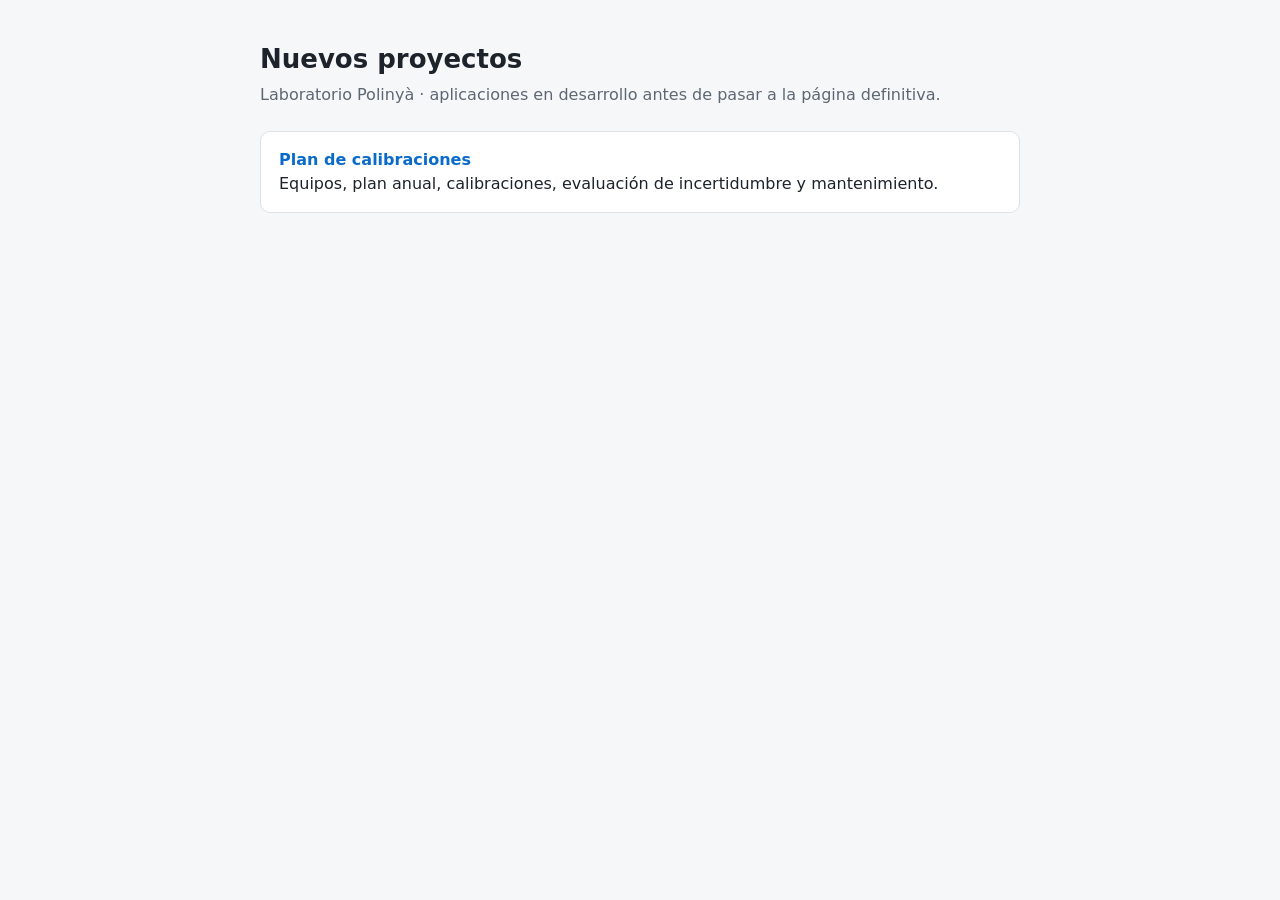
==== index.html @ 3ef8a5de "Add calibration plan app (calibraciones/) and project index Co-Authored-By: Claude Opus 5.5 (1M cont" ====
<!doctype html>
<html lang="es">
<head>
<meta charset="utf-8">
<meta name="viewport" content="width=device-width,initial-scale=1">
<title>Nuevos proyectos · Laboratorio Polinyà</title>
<style>
  :root{--bg:#f6f7f9;--card:#fff;--text:#1d232b;--muted:#5d6773;--line:#dde2e8;--accent:#0b6bcb}
  @media (prefers-color-scheme:dark){:root{--bg:#14181d;--card:#1d232b;--text:#e8ecf1;--muted:#9aa5b1;--line:#2c343e;--accent:#5aa9f2}}
  body{margin:0;background:var(--bg);color:var(--text);font:16px/1.5 system-ui,-apple-system,"Segoe UI",sans-serif}
  main{max-width:760px;margin:0 auto;padding:40px 16px}
  h1{margin:0 0 4px;font-size:26px} p{color:var(--muted);margin:0 0 24px}
  a.card{display:block;background:var(--card);border:1px solid var(--line);border-radius:10px;padding:16px 18px;margin-bottom:12px;color:inherit;text-decoration:none}
  a.card:hover{border-color:var(--accent)} a.card strong{color:var(--accent)}
</style>
</head>
<body>
<main>
  <h1>Nuevos proyectos</h1>
  <p>Laboratorio Polinyà · aplicaciones en desarrollo antes de pasar a la página definitiva.</p>
  <a class="card" href="calibraciones/"><strong>Plan de calibraciones</strong><br>Equipos, plan anual, calibraciones, evaluación de incertidumbre y mantenimiento.</a>
</main>
</body>
</html>
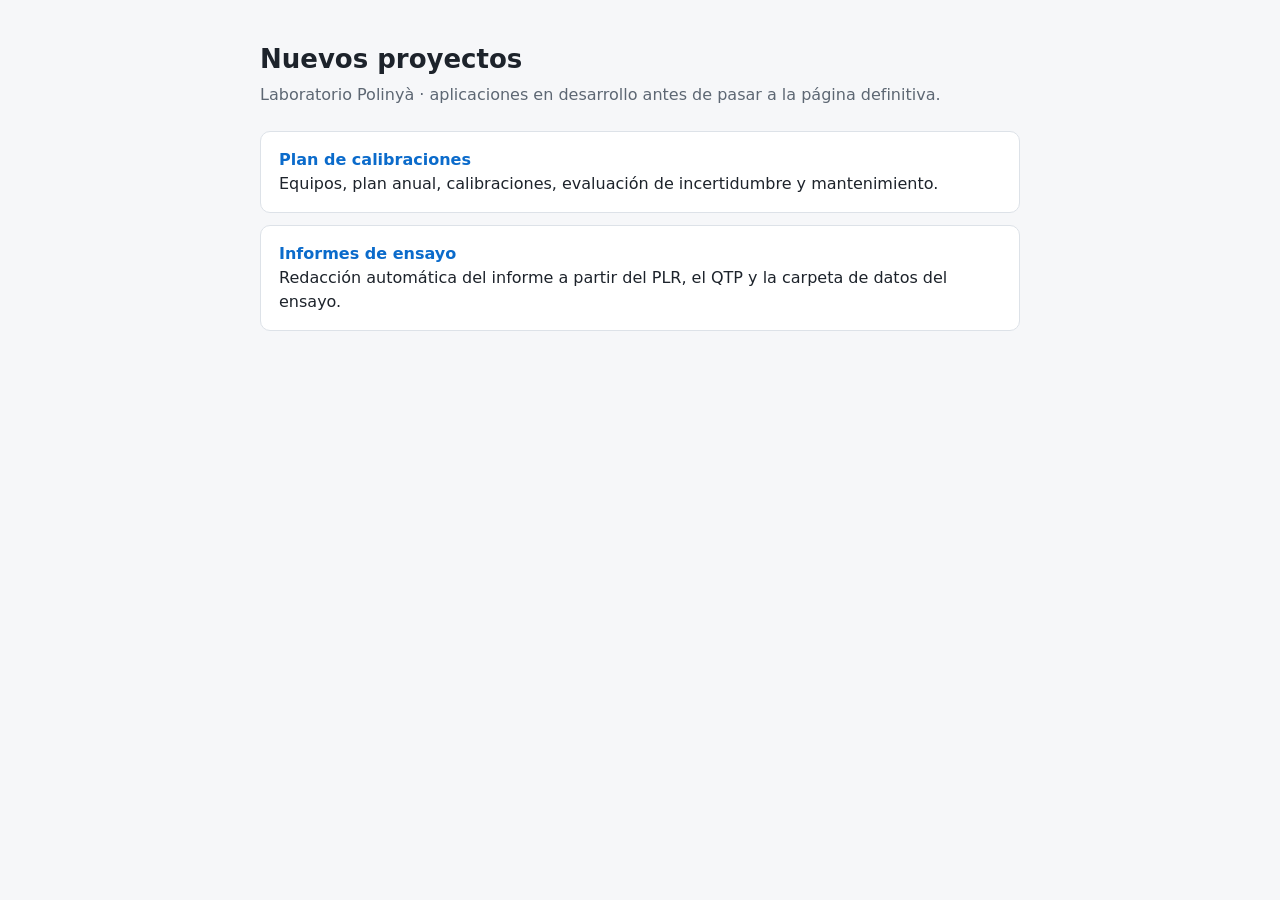
==== commit 0820bdd0: "Informes de ensayo: prototipo con solicitud, carpeta de datos y revisión previa Co-Authored-By: Clau" ====
--- a/index.html
+++ b/index.html
@@ -19,6 +19,7 @@
   <h1>Nuevos proyectos</h1>
   <p>Laboratorio Polinyà · aplicaciones en desarrollo antes de pasar a la página definitiva.</p>
   <a class="card" href="calibraciones/"><strong>Plan de calibraciones</strong><br>Equipos, plan anual, calibraciones, evaluación de incertidumbre y mantenimiento.</a>
+  <a class="card" href="informes/"><strong>Informes de ensayo</strong><br>Redacción automática del informe a partir del PLR, el QTP y la carpeta de datos del ensayo.</a>
 </main>
 </body>
 </html>
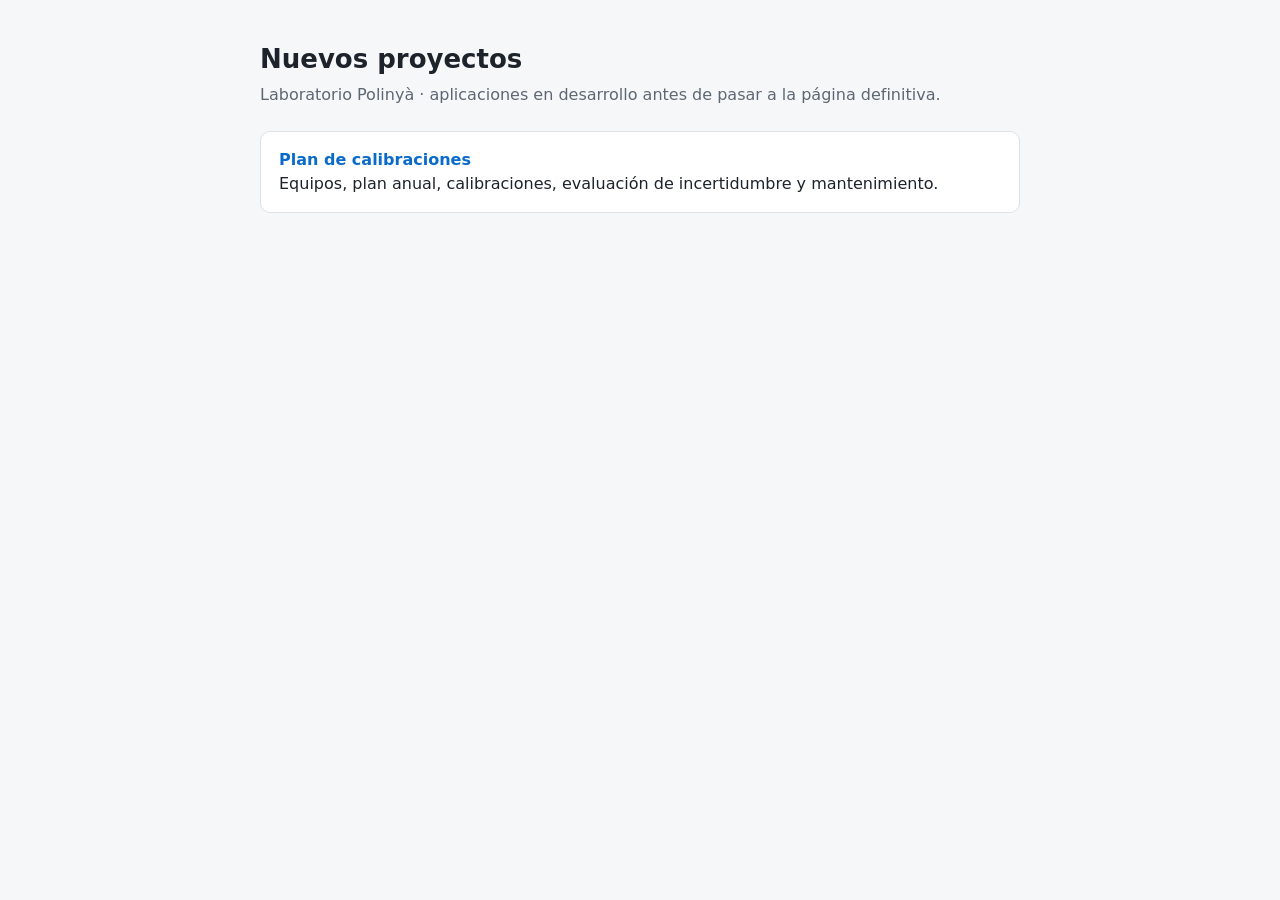
==== commit 0baed840: "Retirar la página de informes (sin IA) Daniel pidió descartar por ahora todo lo de redacción de info" ====
--- a/index.html
+++ b/index.html
@@ -19,7 +19,6 @@
   <h1>Nuevos proyectos</h1>
   <p>Laboratorio Polinyà · aplicaciones en desarrollo antes de pasar a la página definitiva.</p>
   <a class="card" href="calibraciones/"><strong>Plan de calibraciones</strong><br>Equipos, plan anual, calibraciones, evaluación de incertidumbre y mantenimiento.</a>
-  <a class="card" href="informes/"><strong>Informes de ensayo</strong><br>Redacción automática del informe a partir del PLR, el QTP y la carpeta de datos del ensayo.</a>
 </main>
 </body>
 </html>
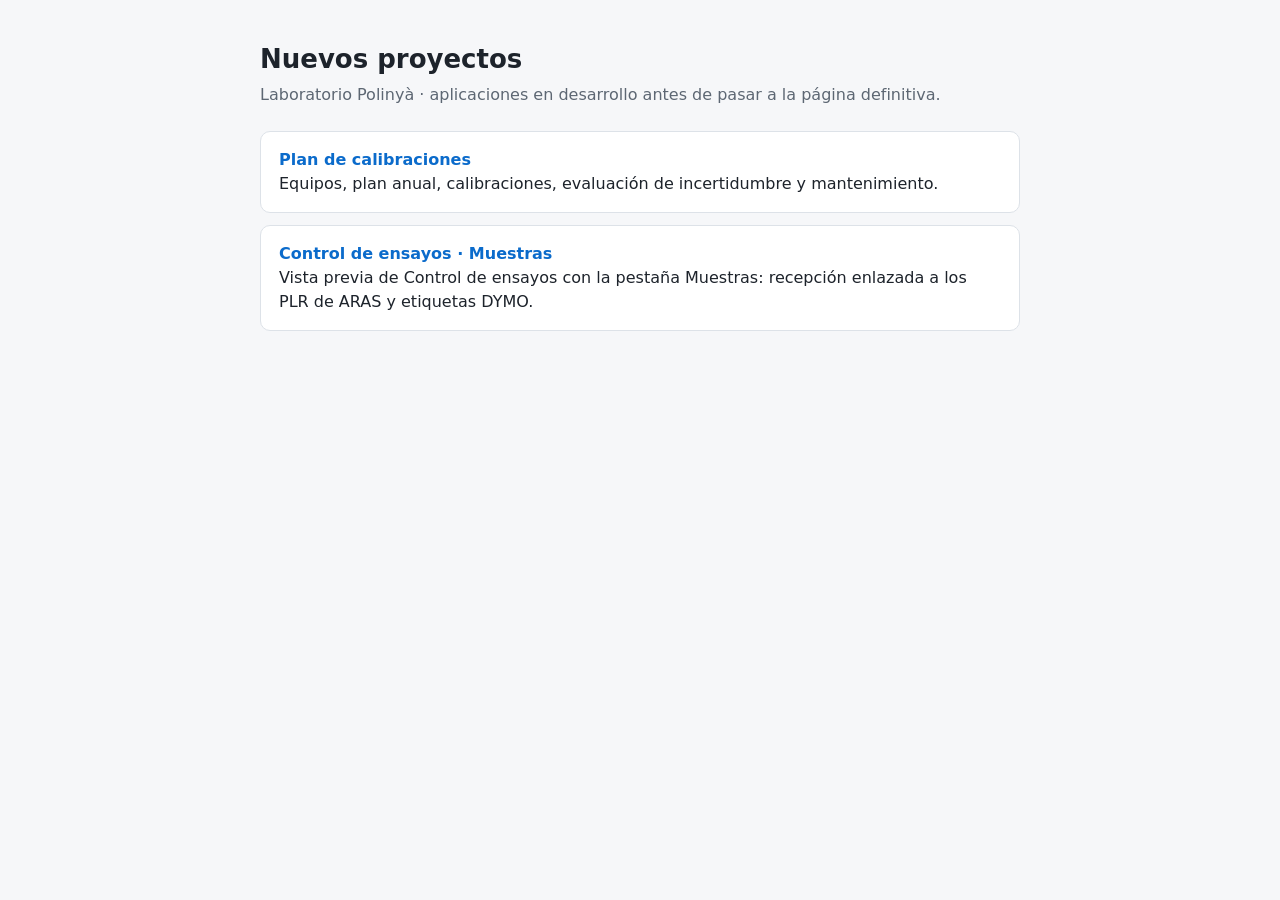
==== commit 5033bd9c: "Control de ensayos (vista previa): pestaña Muestras Copia de control-ensayos de management-tools con" ====
--- a/index.html
+++ b/index.html
@@ -19,6 +19,7 @@
   <h1>Nuevos proyectos</h1>
   <p>Laboratorio Polinyà · aplicaciones en desarrollo antes de pasar a la página definitiva.</p>
   <a class="card" href="calibraciones/"><strong>Plan de calibraciones</strong><br>Equipos, plan anual, calibraciones, evaluación de incertidumbre y mantenimiento.</a>
+  <a class="card" href="control-ensayos/"><strong>Control de ensayos · Muestras</strong><br>Vista previa de Control de ensayos con la pestaña Muestras: recepción enlazada a los PLR de ARAS y etiquetas DYMO.</a>
 </main>
 </body>
 </html>
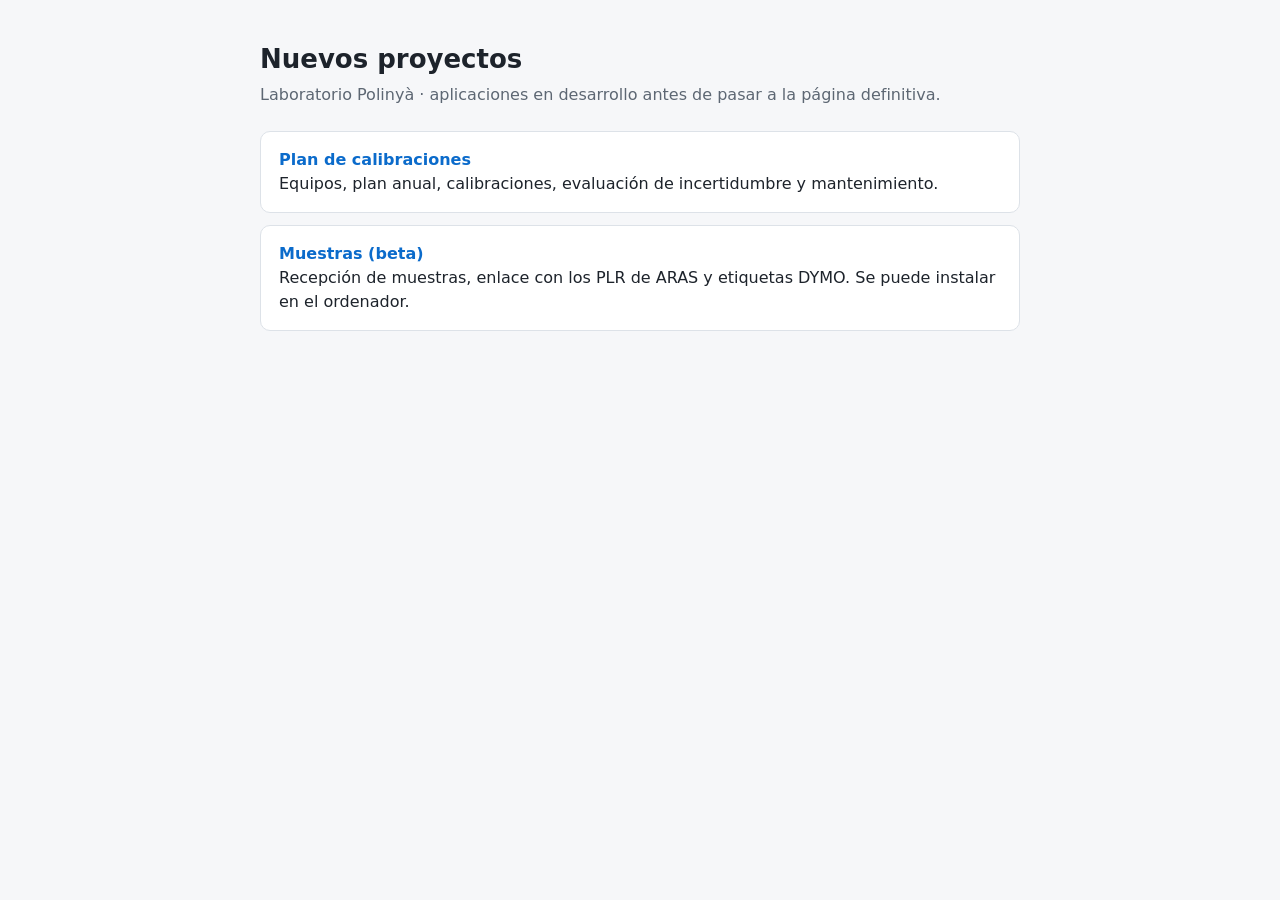
==== commit f6fa3aca: "Muestras: app independiente e instalable (sustituye la vista previa de control-ensayos) App propia e" ====
--- a/index.html
+++ b/index.html
@@ -19,7 +19,7 @@
   <h1>Nuevos proyectos</h1>
   <p>Laboratorio Polinyà · aplicaciones en desarrollo antes de pasar a la página definitiva.</p>
   <a class="card" href="calibraciones/"><strong>Plan de calibraciones</strong><br>Equipos, plan anual, calibraciones, evaluación de incertidumbre y mantenimiento.</a>
-  <a class="card" href="control-ensayos/"><strong>Control de ensayos · Muestras</strong><br>Vista previa de Control de ensayos con la pestaña Muestras: recepción enlazada a los PLR de ARAS y etiquetas DYMO.</a>
+  <a class="card" href="muestras/"><strong>Muestras (beta)</strong><br>Recepción de muestras, enlace con los PLR de ARAS y etiquetas DYMO. Se puede instalar en el ordenador.</a>
 </main>
 </body>
 </html>
